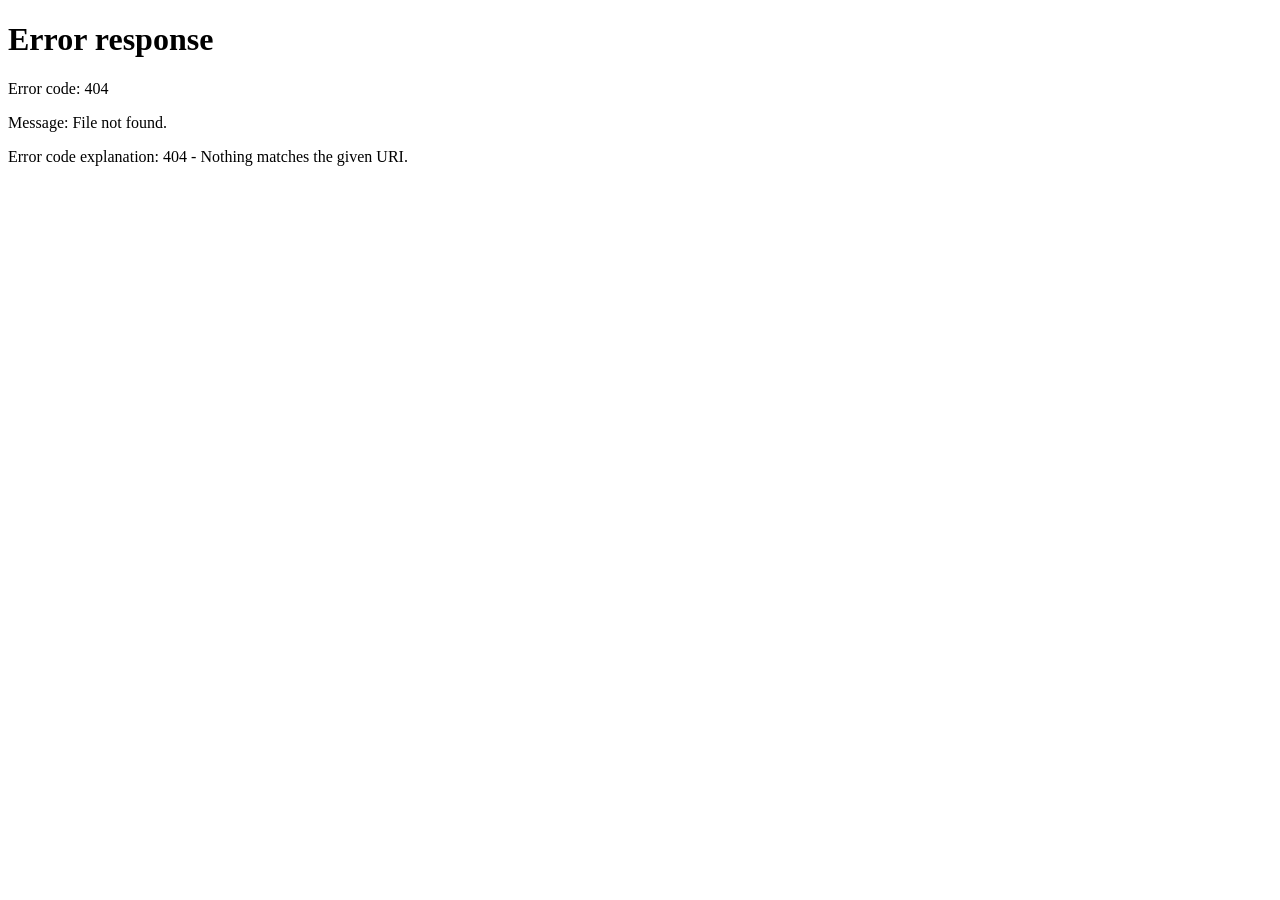
==== index.html @ 0ec614a4 "Add root redirect for GitHub Pages" ====
<!DOCTYPE html>
<html lang="id">
<head>
  <meta charset="UTF-8" />
  <meta http-equiv="refresh" content="0; url=./SCT-brochure/" />
  <meta name="viewport" content="width=device-width, initial-scale=1.0" />
  <title>SCT Brochure</title>
  <style>
    body { font-family: Arial, sans-serif; margin: 0; padding: 2rem; background: #f4f7f6; color: #1f2937; }
    .box { max-width: 600px; margin: 3rem auto; background: white; padding: 2rem; border-radius: 12px; box-shadow: 0 8px 24px rgba(0,0,0,.08); }
    a { color: #0f766e; font-weight: bold; }
  </style>
</head>
<body>
  <div class="box">
    <h1>SCT Brochure</h1>
    <p>Halaman sedang dialihkan ke situs brochure.</p>
    <p><a href="./SCT-brochure/">Klik di sini jika tidak otomatis berpindah</a></p>
  </div>
</body>
</html>
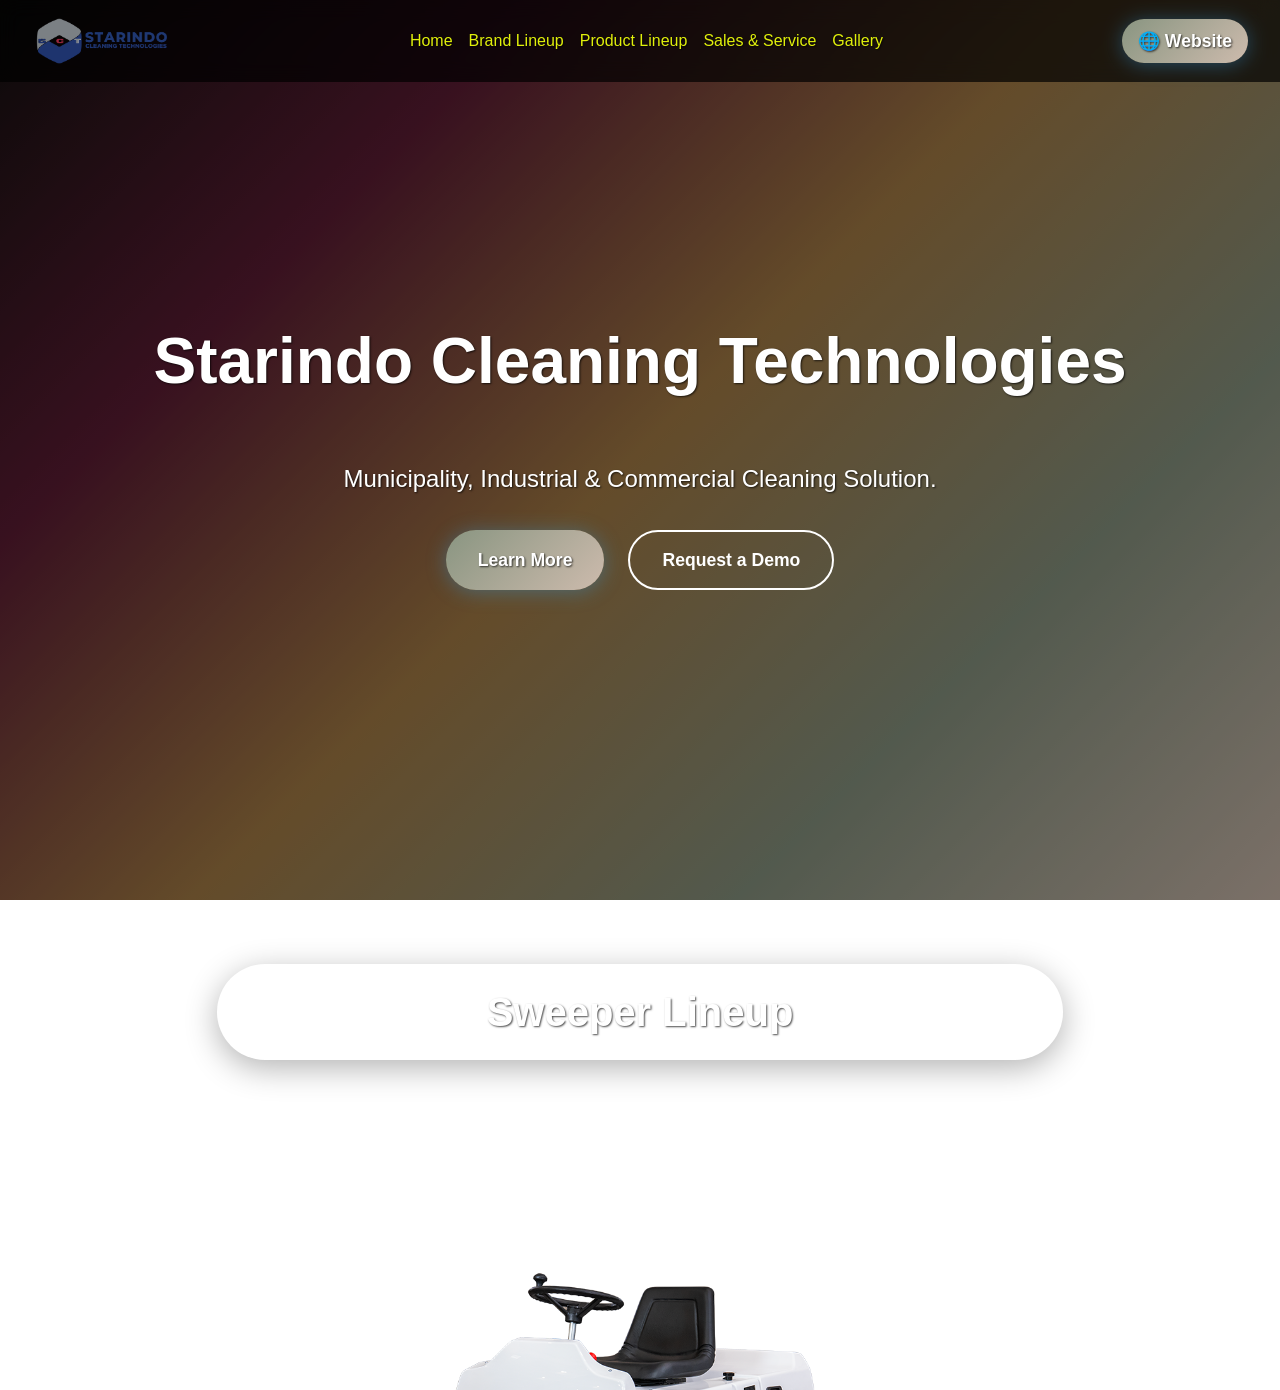
==== commit ff298fd3: "Create clean deployment branch" ====
--- a/index.html
+++ b/index.html
@@ -2,20 +2,37 @@
 <html lang="id">
 <head>
   <meta charset="UTF-8" />
-  <meta http-equiv="refresh" content="0; url=./SCT-brochure/" />
   <meta name="viewport" content="width=device-width, initial-scale=1.0" />
+  <meta http-equiv="refresh" content="0; url=./dashboard.html" />
   <title>SCT Brochure</title>
   <style>
-    body { font-family: Arial, sans-serif; margin: 0; padding: 2rem; background: #f4f7f6; color: #1f2937; }
-    .box { max-width: 600px; margin: 3rem auto; background: white; padding: 2rem; border-radius: 12px; box-shadow: 0 8px 24px rgba(0,0,0,.08); }
-    a { color: #0f766e; font-weight: bold; }
+    body {
+      font-family: Arial, sans-serif;
+      margin: 0;
+      padding: 2rem;
+      background: #f4f7f6;
+      color: #111827;
+    }
+    .box {
+      max-width: 640px;
+      margin: 3rem auto;
+      background: white;
+      padding: 2rem;
+      border-radius: 12px;
+      box-shadow: 0 8px 24px rgba(0,0,0,0.08);
+    }
+    a {
+      color: #0f766e;
+      font-weight: bold;
+      text-decoration: none;
+    }
   </style>
 </head>
 <body>
   <div class="box">
     <h1>SCT Brochure</h1>
-    <p>Halaman sedang dialihkan ke situs brochure.</p>
-    <p><a href="./SCT-brochure/">Klik di sini jika tidak otomatis berpindah</a></p>
+    <p>Halaman sedang dialihkan ke dashboard brochure.</p>
+    <p><a href="./dashboard.html">Klik di sini jika tidak otomatis berpindah</a></p>
   </div>
 </body>
 </html>
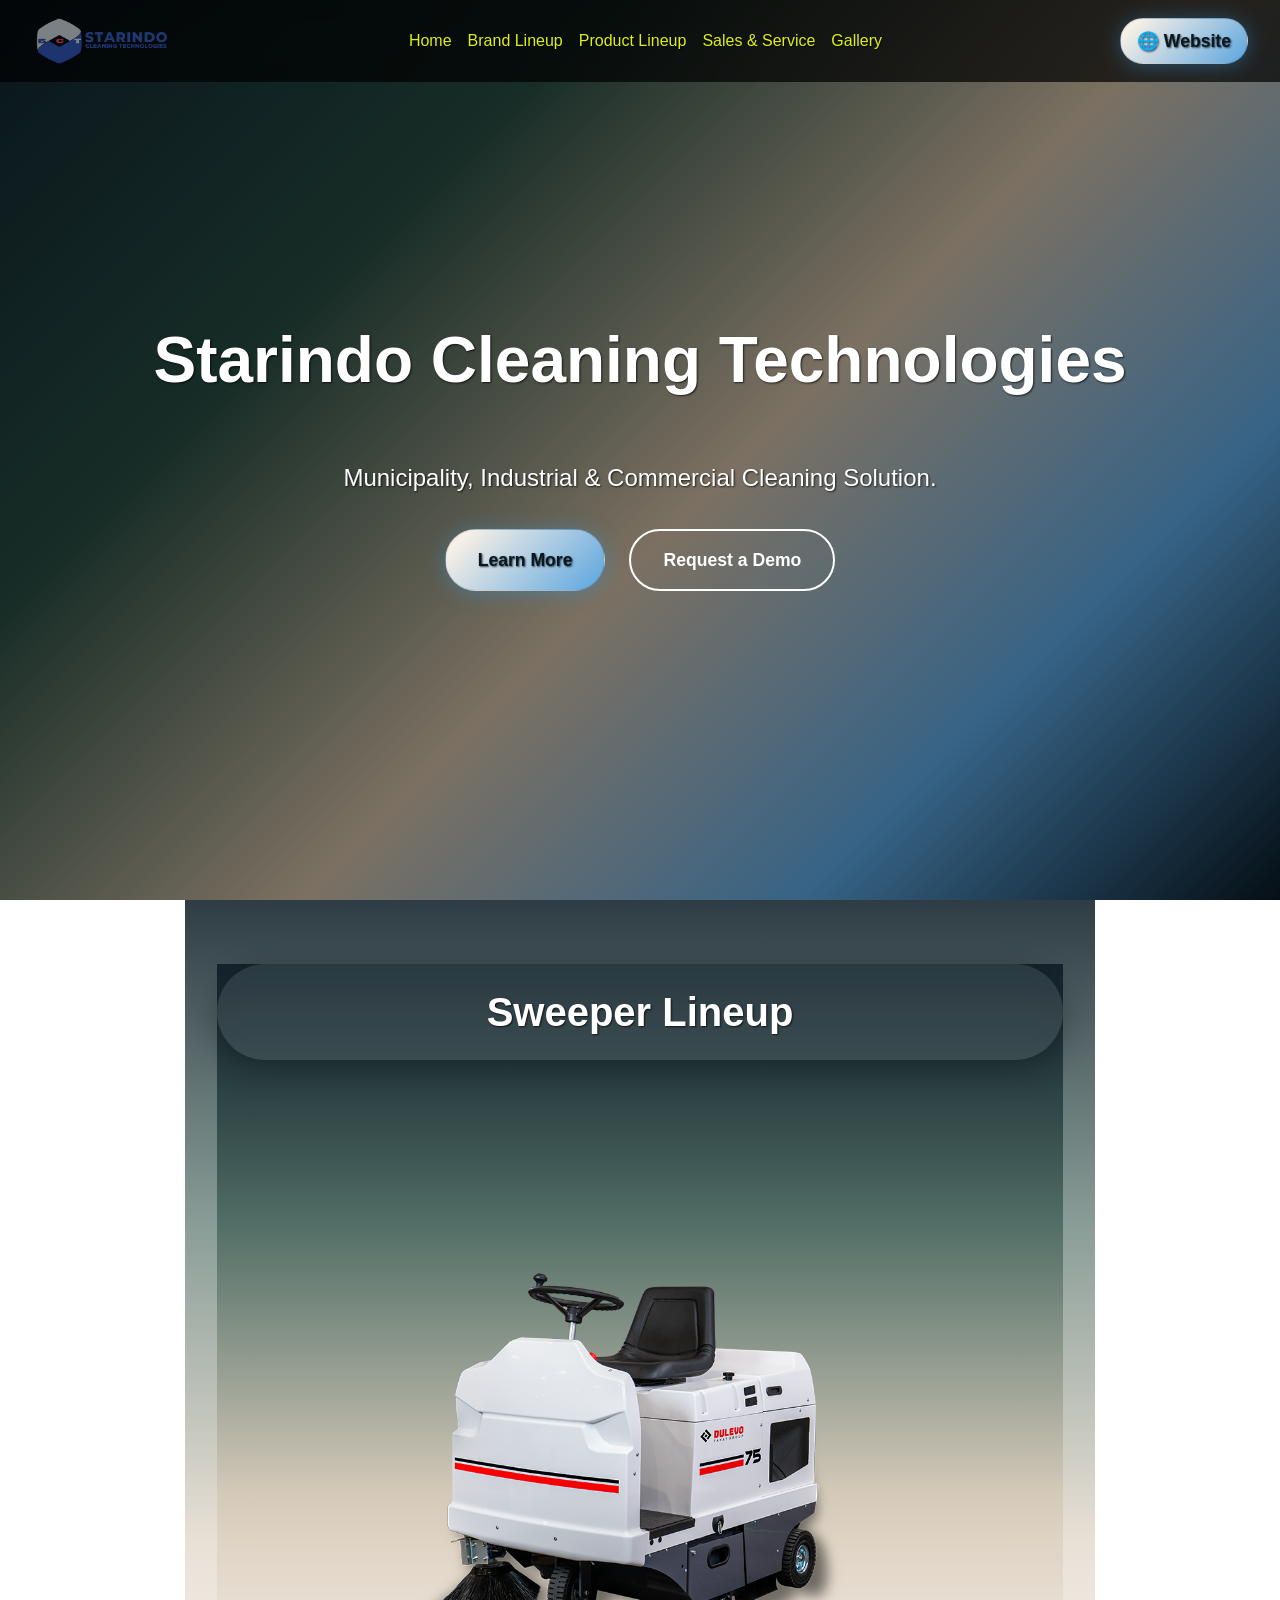
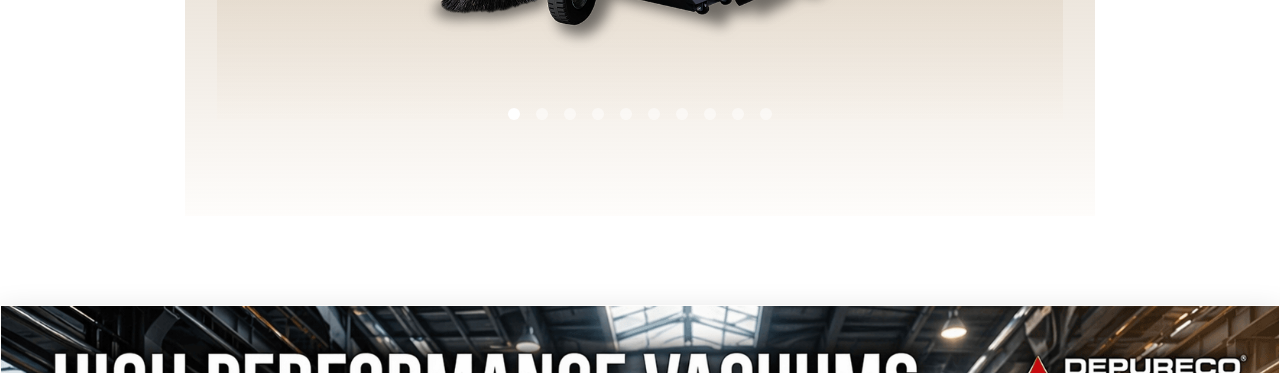
==== commit 44591b9c: "Harmonize hero + lower gradients; add ivory accents" ====
--- a/index.html
+++ b/index.html
@@ -10,16 +10,18 @@
       font-family: Arial, sans-serif;
       margin: 0;
       padding: 2rem;
-      background: #f4f7f6;
-      color: #111827;
+      background: linear-gradient(135deg, #121E23 0%, #335A46 25%, #F8DCB0 50%, #5BA5DF 75%, #162B5B 100%);
+      color: #ffffff;
     }
     .box {
       max-width: 640px;
       margin: 3rem auto;
-      background: white;
+      background: rgba(248, 220, 176, 0.16);
       padding: 2rem;
       border-radius: 12px;
-      box-shadow: 0 8px 24px rgba(0,0,0,0.08);
+      box-shadow: 0 8px 24px rgba(0,0,0,0.18);
+      backdrop-filter: blur(12px);
+      border: 1px solid rgba(255,255,255,0.2);
     }
     a {
       color: #0f766e;
